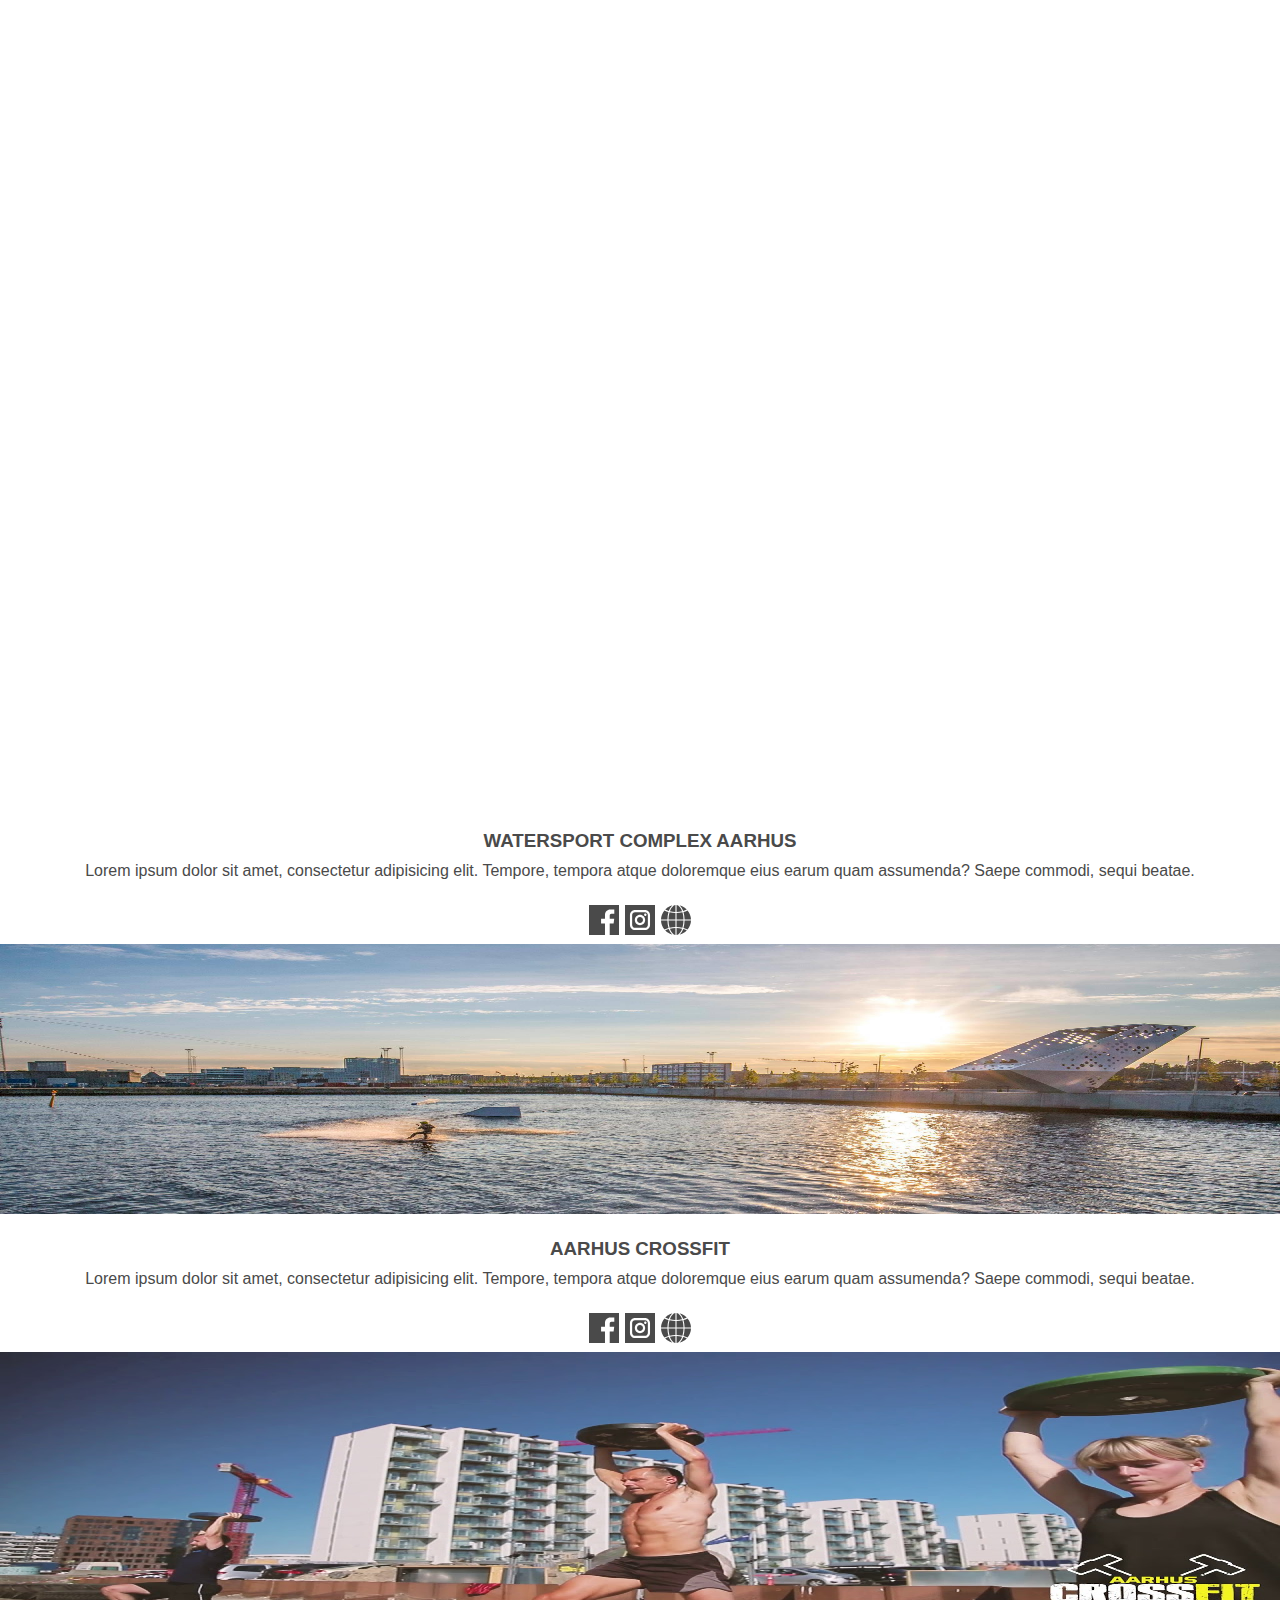
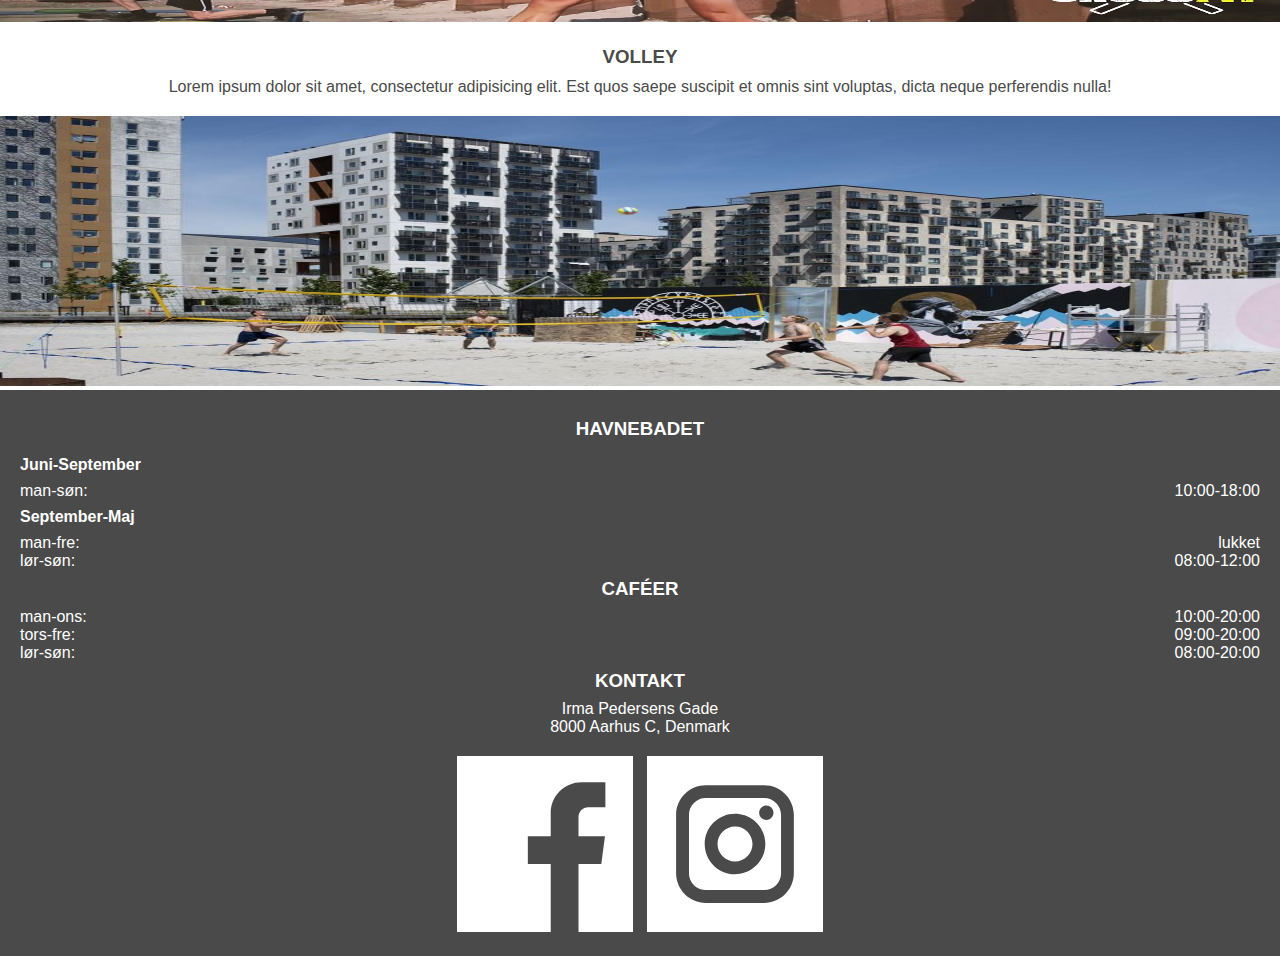
==== aktiviteter.html @ 226cc2ee "Undersider" ====
<!DOCTYPE html>
<html lang="da">
<head>
  <meta charset="UTF-8">
  <meta name="viewport" content="width=device-width, initial-scale=1.0">
  <meta http-equiv="X-UA-Compatible" content="ie=edge">
  <link rel="stylesheet" href="css/style.css">
  <script src="https://ajax.googleapis.com/ajax/libs/jquery/3.4.1/jquery.min.js"></script>
  <title>Document</title>
</head>
<body>
  <header>
    <a href="index.html"><img id="logo" src="images/logowhite.svg" alt="bassin 7 logo"></a>
    <h1 class="headline1">AKTIVITETER</h1>
    <h2 class="headline2">Et samlingssted for hele byen.
    </h2>
  </header>

<section">
  <div class="activities-sections">
    <h3 class="activities-headings">WATERSPORT COMPLEX AARHUS</h3>
    <p class="activities-text">Lorem ipsum dolor sit amet, consectetur adipisicing elit. Tempore, tempora atque doloremque eius earum quam assumenda? Saepe commodi, sequi beatae.</p>
  </div>
  <div class="links-container">
    <a href=""> <img src="images/facebook-grey.svg" alt=""></a>
    <a href=""> <img src="images/instagram-grey.svg" alt=""></a>
    <a href=""> <img src="images/web.svg" alt=""></a>
  </div>
  <img class="images-activities" src="images/watersport.jpg" alt="watersport solnedgang aarhus">
</section>

<section>
  <div class="activities-sections">
    <h3 class="activities-headings">AARHUS CROSSFIT</h3>
    <p class="activities-text">Lorem ipsum dolor sit amet, consectetur adipisicing elit. Tempore, tempora atque doloremque eius earum quam assumenda? Saepe commodi, sequi beatae.</p>
  </div>
  <div class="links-container">
    <a href=""> <img src="images/facebook-grey.svg" alt=""></a>
    <a href=""> <img src="images/instagram-grey.svg" alt=""></a>
    <a href=""> <img src="images/web.svg" alt=""></a>
  </div>
  <img class="images-activities" src="images/crossfit.jpg" alt="watersport solnedgang aarhus">
</section>

<section>
  <div class="activities-sections">
    <h3 class="activities-headings">VOLLEY</h3>
    <p class="activities-text">Lorem ipsum dolor sit amet, consectetur adipisicing elit. Est quos saepe suscipit et omnis sint voluptas, dicta neque perferendis nulla!</p>
  </div>
  <img class="images-activities" src="images/volley.jpg" alt="watersport solnedgang aarhus">
</section>

  <footer>
    <h3>HAVNEBADET</h3>
    <h4>Juni-September</h4>
    <div class="timetable">
      <p>man-søn:</p>
      <p class="time">10:00-18:00</p>
    </div>
    <h4>September-Maj</h4>
    <div class="timetable">
      <p>man-fre:<br>lør-søn:</p>
      <p class="time">lukket<br>08:00-12:00</p>
    </div>
    <h3>CAFÉER</h3>
    <div class="timetable">
      <p>man-ons:<br>tors-fre:<br>lør-søn:</p>
      <p class="time">10:00-20:00<br>09:00-20:00<br>08:00-20:00</p>
    </div>
    <h3>KONTAKT</h3>
    <p>Irma Pedersens Gade <br>
      8000 Aarhus C, Denmark</p>
    <a href="#"><img class="some" src="images/facebook.svg" alt="facebook logo"></a>
    <a href="#"><img class="some" src="images/instagram.svg" alt="facebook logo"></a>


  </footer>
  <script src="main.js"></script>
</body>

</html>
---- css/style.css ----
/*GLOBAL RULES*/

* {
    box-sizing: border-box;
    margin: 0;
    padding: 0;
    font-family: "futura medium", sans-serif;

}
:root {

  /*Colours*/
--turquoise:#00BDB2;
--dark-grey:#4a4a4a;
--light-grey:#F5F4F4;
--white:#FFFFFF;
--brown:#aea495;
}


header {
  background-image: url(../images/mob.png);
  background-size: cover;
  background-position: bottom;
  background-repeat: no-repeat;
  width: 100%;
  height: 90vh;
}

#logo {
  width: 90px;
  padding: 20px;
}

h1, h2, h3 {
  color: var(--dark-grey);
  font-family: 'futura', sans-serif;
}

.headline1 {
  font-size: 45px;
  color: var(--white);
  margin: 120px 0 0 50px;
  -webkit-animation: fadein 3s;
  font-weight: bold;

}
.headline2 {
  font-size: 15px;
  color: var(--white);
  font-style: italic;
  margin-left: 55px;
  font-weight: lighter;
  -webkit-animation: fadein2 6s;
}


.collapsible {
  background-color: #F5F4F4;
  color: #4a4a4a;
  cursor: pointer;
  padding: 18px;
  width: 100%;
  text-align: center;
  outline: none;
  font-size: 15px;
  height: 12.5vh;
  border: 1px solid white;
  font-weight:bolder;
}

.active {
  background-color: #00BDB2;
  color: white;

}

.collapsible:after {
  content: '\002B';
  color: #00BDB2;
  font-weight: bold;
  float: right;
  margin-left: 5px;
}

.active:after {
  content: "\2212";
  color: #FFFFFF;
}

.content {
  padding: 0 18px;
  max-height: 0;
  overflow: hidden;
  transition: max-height 0.5s ease-out;
  background-color: #ffffff;
  color: var(--dark-grey);
}

.collapsible-p {
  margin-top: 20px;
}

.timetable {
width:100%;
  display:flex;
  flex-direction: row;
  justify-content: space-between;
  text-align: left;
}

.h3-timetable {
  padding: 15px;
}

#timetable-bottom {
margin-bottom: 20px;
}

.time {
  text-align:right;
}

.link-box {
  border: 1px solid var(--turquoise);
  padding: 10px 0;
  width: 50%;
  display: block;
  text-align: center;
  margin: 20px auto;
}

.frontpage-links {
text-decoration: none;
font-size: 12px;
color: var(--turquoise);
}

footer {
  text-align: center;
  padding: 20px;
  background-color: var(--dark-grey);
  color: var(--white);
}
footer > h4 {
  text-align: left;
}
footer > h3, h4 {
  padding: 8px 0px 8px 0px;
  color: var(--white);
}
.some {
  width: 15%;
  margin-top: 20px;
  padding: 0 5px;
}

/*STYLING FOR AKTIVITETER.HTML*/

.images-activities {
  width: 100%;
  height: 30vh;
}

.activities-sections {
  margin: 20px 0;
}

.activities-headings {
  text-align: center;
  color: var(--dark-grey);
}

.activities-text {
  color: var(--dark-grey);
  text-align: center;
  margin: 10px 35px;
}

.links-container {
  display: flex;
  width: 100%;
  justify-content: center;
}

.links-container > a img {
  width: 30px;
  margin: 5px 3px;
}

/*STYLING FOR SPISESTEDER.HTML*/

.headline3 {
  font-size: 45px;
  color: var(--white);
  margin: 120px 0 0 40px;
  -webkit-animation: fadein 3s;
  font-weight: bold;

}
.headline4 {
  font-size: 15px;
  color: var(--white);
  font-style: italic;
  margin-left: 45px;
  font-weight: lighter;
  -webkit-animation: fadein2 6s;
}


.flex-container {
  width: 100%;
  display: flex;
  flex-direction: row;
}

.flex-img  {
  width: 50%;
}

.flex-text {
  width: 50%;
  color: var(--dark-grey);
}

.flex-text h3 {
  text-align: center;
  padding-top: 10px;
}

.flex-text p {
  padding: 10px 15px;
}

.img {
  width: 100%;
}

.facebook-links {
  width: 30px;
  margin: 0 auto;
}

/*STYLING FOR HAVNEBAD.HTML*/



@keyframes fadein {
from { opacity: 0; }
to { opacity: 1; }
}

@keyframes fadein2 {
  from { opacity: 0; }
  to { opacity: 1; }
}
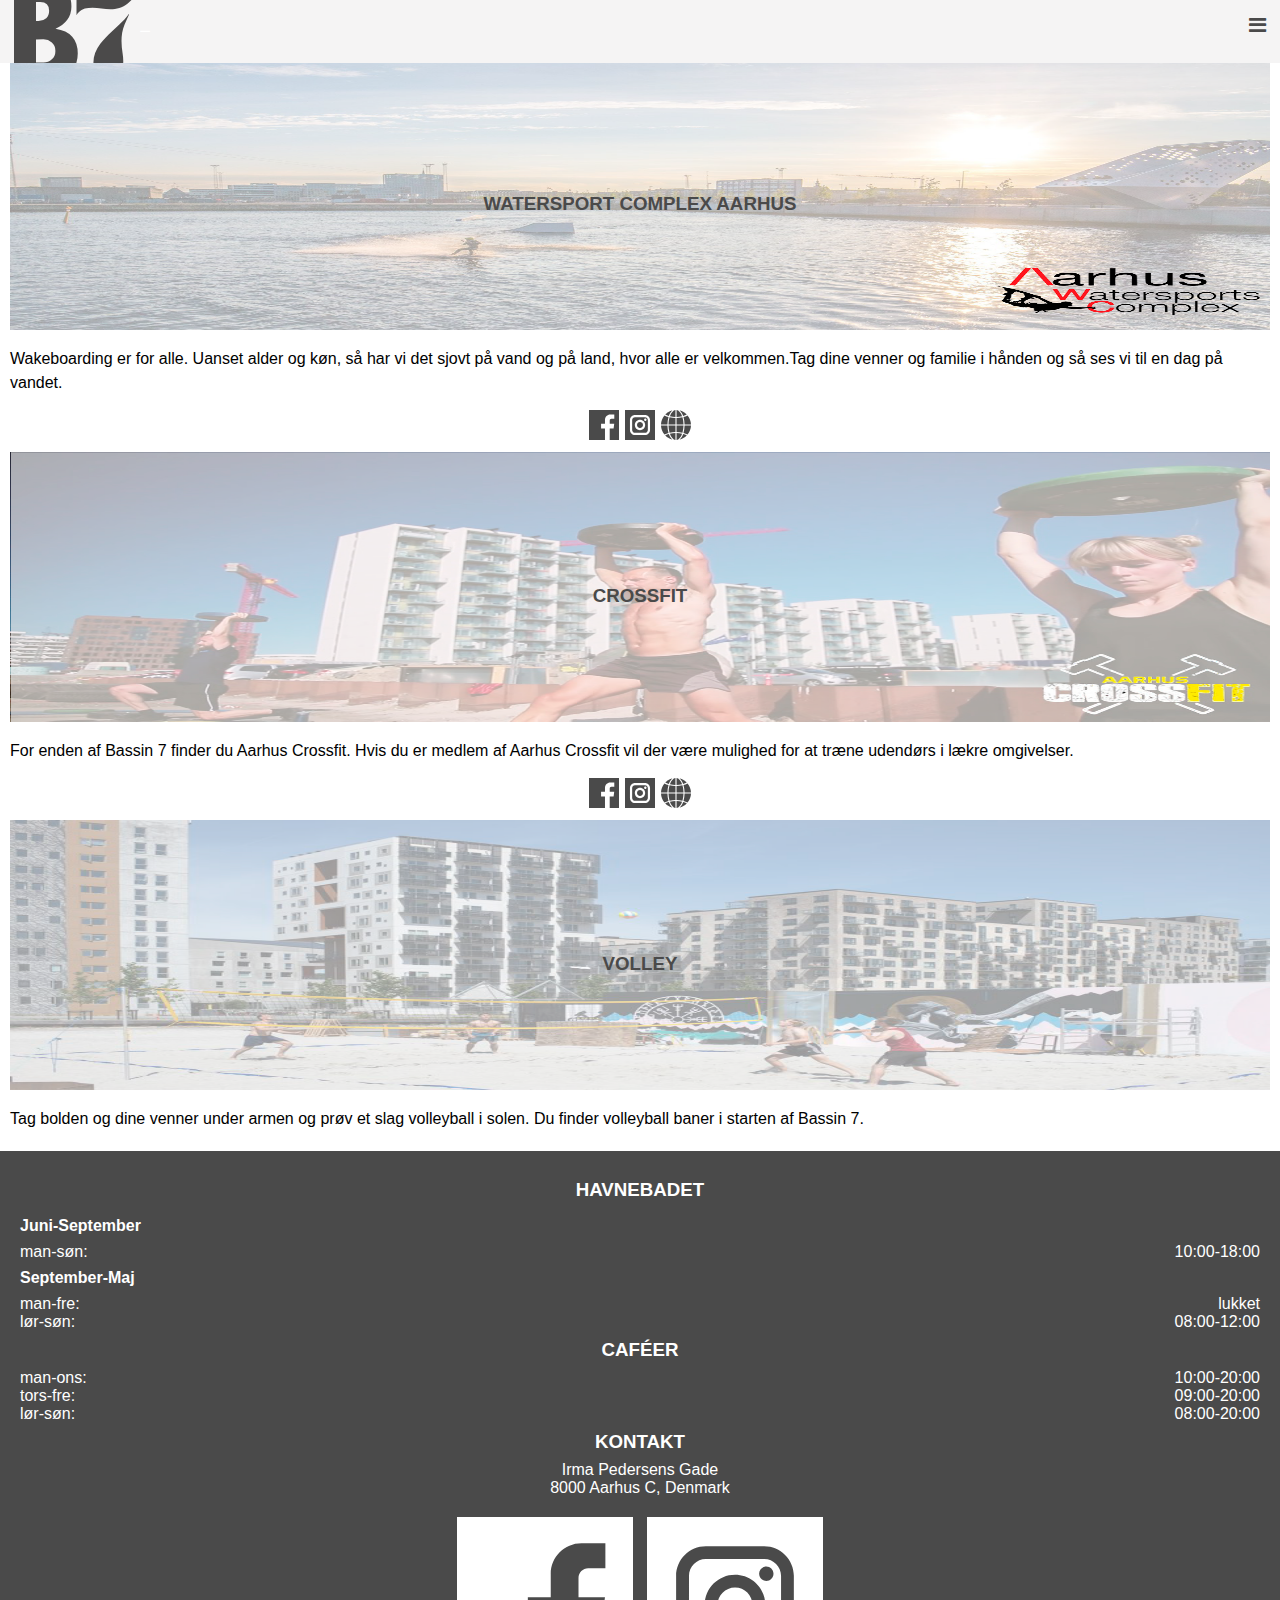
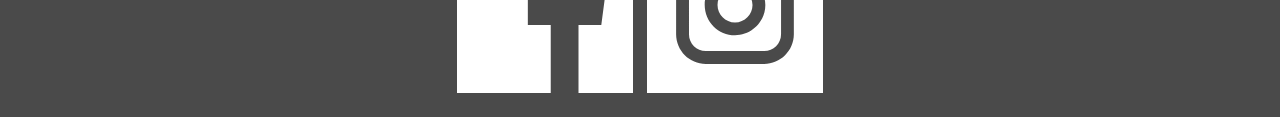
==== commit e85ac4ef: "undersidekode" ====
--- a/aktiviteter.html
+++ b/aktiviteter.html
@@ -1,53 +1,81 @@
 <!DOCTYPE html>
 <html lang="da">
+
 <head>
   <meta charset="UTF-8">
   <meta name="viewport" content="width=device-width, initial-scale=1.0">
   <meta http-equiv="X-UA-Compatible" content="ie=edge">
   <link rel="stylesheet" href="css/style.css">
+  <link rel="stylesheet" href="https://cdnjs.cloudflare.com/ajax/libs/font-awesome/4.7.0/css/font-awesome.min.css">
   <script src="https://ajax.googleapis.com/ajax/libs/jquery/3.4.1/jquery.min.js"></script>
   <title>Document</title>
 </head>
+
 <body>
-  <header>
-    <a href="index.html"><img id="logo" src="images/logowhite.svg" alt="bassin 7 logo"></a>
-    <h1 class="headline1">AKTIVITETER</h1>
-    <h2 class="headline2">Et samlingssted for hele byen.
-    </h2>
+  <header id="undersideheader">
+    <div class="topnav">
+      <a href="index.html" class="active"> <img class="logogrey" src="images/logogrey.svg" alt="Bassin 7 logo grey"></a>
+      <div id="myLinks">
+        <a href="info.html">INFO</a>
+        <a href="havnebad.html">HAVNEBADET</a>
+        <a href="aktiviteter.html">AKTIVITETER</a>
+        <a href="spisesteder.html">SPISESTEDER</a>
+      </div>
+      <a href="javascript:void(0);" class="icon" onclick="myFunction()">
+        <i class="fa fa-bars"></i>
+      </a>
+    </div>
+
   </header>
 
-<section">
-  <div class="activities-sections">
-    <h3 class="activities-headings">WATERSPORT COMPLEX AARHUS</h3>
-    <p class="activities-text">Lorem ipsum dolor sit amet, consectetur adipisicing elit. Tempore, tempora atque doloremque eius earum quam assumenda? Saepe commodi, sequi beatae.</p>
+  <section id="flex-section">
+
+  <div class="flex-container">
+
+    <div class="flex-text">
+      <h3>WATERSPORT COMPLEX AARHUS</h3>
+    </div>
+    <div class="flex-img"> <img class="images-activities" src="images/watersport.png" alt="watersport solnedgang aarhus">
+
+    </div>
   </div>
+  <p class="activites-text">Wakeboarding er for alle. Uanset alder og køn, så har vi det sjovt på vand og på land, hvor alle er velkommen.Tag dine venner og familie i hånden og så ses vi til en dag på vandet.
+  </p>
   <div class="links-container">
     <a href=""> <img src="images/facebook-grey.svg" alt=""></a>
     <a href=""> <img src="images/instagram-grey.svg" alt=""></a>
     <a href=""> <img src="images/web.svg" alt=""></a>
   </div>
-  <img class="images-activities" src="images/watersport.jpg" alt="watersport solnedgang aarhus">
-</section>
 
-<section>
-  <div class="activities-sections">
-    <h3 class="activities-headings">AARHUS CROSSFIT</h3>
-    <p class="activities-text">Lorem ipsum dolor sit amet, consectetur adipisicing elit. Tempore, tempora atque doloremque eius earum quam assumenda? Saepe commodi, sequi beatae.</p>
+  <div class="flex-container">
+
+    <div class="flex-text">
+      <h3>CROSSFIT</h3>
+    </div>
+    <div class="flex-img"> <img class="images-activities" src="images/crossfit.png" alt="aarhus crossfit">
+
+    </div>
   </div>
+  <p class="activites-text">For enden af Bassin 7 finder du Aarhus Crossfit. Hvis du er medlem af Aarhus Crossfit vil der være mulighed for at træne udendørs i lækre omgivelser.
+  </p>
   <div class="links-container">
     <a href=""> <img src="images/facebook-grey.svg" alt=""></a>
     <a href=""> <img src="images/instagram-grey.svg" alt=""></a>
     <a href=""> <img src="images/web.svg" alt=""></a>
   </div>
-  <img class="images-activities" src="images/crossfit.jpg" alt="watersport solnedgang aarhus">
-</section>
 
-<section>
-  <div class="activities-sections">
-    <h3 class="activities-headings">VOLLEY</h3>
-    <p class="activities-text">Lorem ipsum dolor sit amet, consectetur adipisicing elit. Est quos saepe suscipit et omnis sint voluptas, dicta neque perferendis nulla!</p>
+  <div class="flex-container">
+
+    <div class="flex-text">
+      <h3>VOLLEY</h3>
+    </div>
+    <div class="flex-img"> <img class="images-activities" src="images/volley.png" alt="beach volley bassin 7">
+
+    </div>
   </div>
-  <img class="images-activities" src="images/volley.jpg" alt="watersport solnedgang aarhus">
+  <p class="activites-text">Tag bolden og dine venner under armen og prøv et slag volleyball i solen.
+Du finder volleyball baner i starten af Bassin 7.
+  </p>
 </section>
 
   <footer>
--- a/css/style.css
+++ b/css/style.css
@@ -17,8 +17,7 @@
 --brown:#aea495;
 }
 
-
-header {
+#frontpageheader {
   background-image: url(../images/mob.png);
   background-size: cover;
   background-position: bottom;
@@ -32,7 +31,7 @@
   padding: 20px;
 }
 
-h1, h2, h3 {
+h1, h2, h3, h4 {
   color: var(--dark-grey);
   font-family: 'futura', sans-serif;
 }
@@ -86,6 +85,7 @@
 .active:after {
   content: "\2212";
   color: #FFFFFF;
+  z-index: 1;
 }
 
 .content {
@@ -110,7 +110,11 @@
 }
 
 .h3-timetable {
-  padding: 15px;
+  text-align: center;
+}
+
+.content h4 {
+  color: var(--dark-grey);
 }
 
 #timetable-bottom {
@@ -155,26 +159,67 @@
   padding: 0 5px;
 }
 
+/* BURGERMENU TIL UNDERSIDER PÅ MOBIL */
+
+#undersideheader {
+  width: 100%;
+  height: 7vh;
+  background-color: var(--light-grey);
+  position: fixed;
+  top: 0;
+  z-index: 5;
+}
+
+.topnav .active {
+  text-align: left;
+  display: flex;
+  align-items: center;
+  background-color: var(--light-grey);
+
+}
+.logogrey {
+  width: 10%;
+}
+
+.topnav {
+  overflow: hidden;
+  background-color: var(--light-grey);
+  position: sticky;
+  z-index: 3;
+}
+
+.topnav #myLinks {
+  display: none;
+  height: 50vh;
+}
+
+.topnav a {
+  color: var(--dark-grey);
+  padding: 14px;
+  text-decoration: none;
+  font-size: 20px;
+  display: block;
+  text-align: center;
+  height: 7vh;
+  z-index: 6;
+}
+
+.topnav .icon {
+  background-color: var(--light-grey);
+  display: block;
+  color: var(--dark-grey);
+  position: absolute;
+  right: 0;
+  top: 0;
+}
+
+
+
 /*STYLING FOR AKTIVITETER.HTML*/
 
 .images-activities {
   width: 100%;
   height: 30vh;
-}
-
-.activities-sections {
-  margin: 20px 0;
-}
-
-.activities-headings {
-  text-align: center;
-  color: var(--dark-grey);
-}
-
-.activities-text {
-  color: var(--dark-grey);
-  text-align: center;
-  margin: 10px 35px;
 }
 
 .links-container {
@@ -187,8 +232,13 @@
   width: 30px;
   margin: 5px 3px;
 }
+.activites-text {
+  padding: 10px 0px;
+}
 
 /*STYLING FOR SPISESTEDER.HTML*/
+
+
 
 .headline3 {
   font-size: 45px;
@@ -206,21 +256,30 @@
   font-weight: lighter;
   -webkit-animation: fadein2 6s;
 }
-
+#flex-section {
+  margin: 10px;
+  margin-top: 60px;
+  line-height: 1.5em;
+}
 
 .flex-container {
   width: 100%;
-  display: flex;
-  flex-direction: row;
+display: flex;
+  position: relative;
+ text-align: center;
+ align-items: center;
 }
 
 .flex-img  {
-  width: 50%;
+  width: 100%;
+  z-index: 1;
 }
 
 .flex-text {
-  width: 50%;
-  color: var(--dark-grey);
+  width: 100%;
+  color: var(--dark-grey);
+  position: absolute;
+  z-index: 2;
 }
 
 .flex-text h3 {
@@ -234,6 +293,8 @@
 
 .img {
   width: 100%;
+  height: 100%;
+
 }
 
 .facebook-links {
@@ -243,6 +304,39 @@
 
 /*STYLING FOR HAVNEBAD.HTML*/
 
+.info-article {
+  margin: 60px 15px;
+  line-height: 1.5em;
+}
+
+.info-heading {
+  color: var(--dark-grey);
+  padding: 7px 0px;
+}
+.info-list {
+  padding-left: 15px;
+}
+
+table {
+  border-collapse: collapse;
+  width: 100%;
+  margin: 5px 0px;
+}
+
+td, th {
+  border: 1px solid var(--turquoise);
+  text-align: left;
+  padding: 8px;
+}
+
+th {
+  background-color: var(--turquoise);
+  color: var(--white);
+
+}
+
+
+
 
 
 @keyframes fadein {
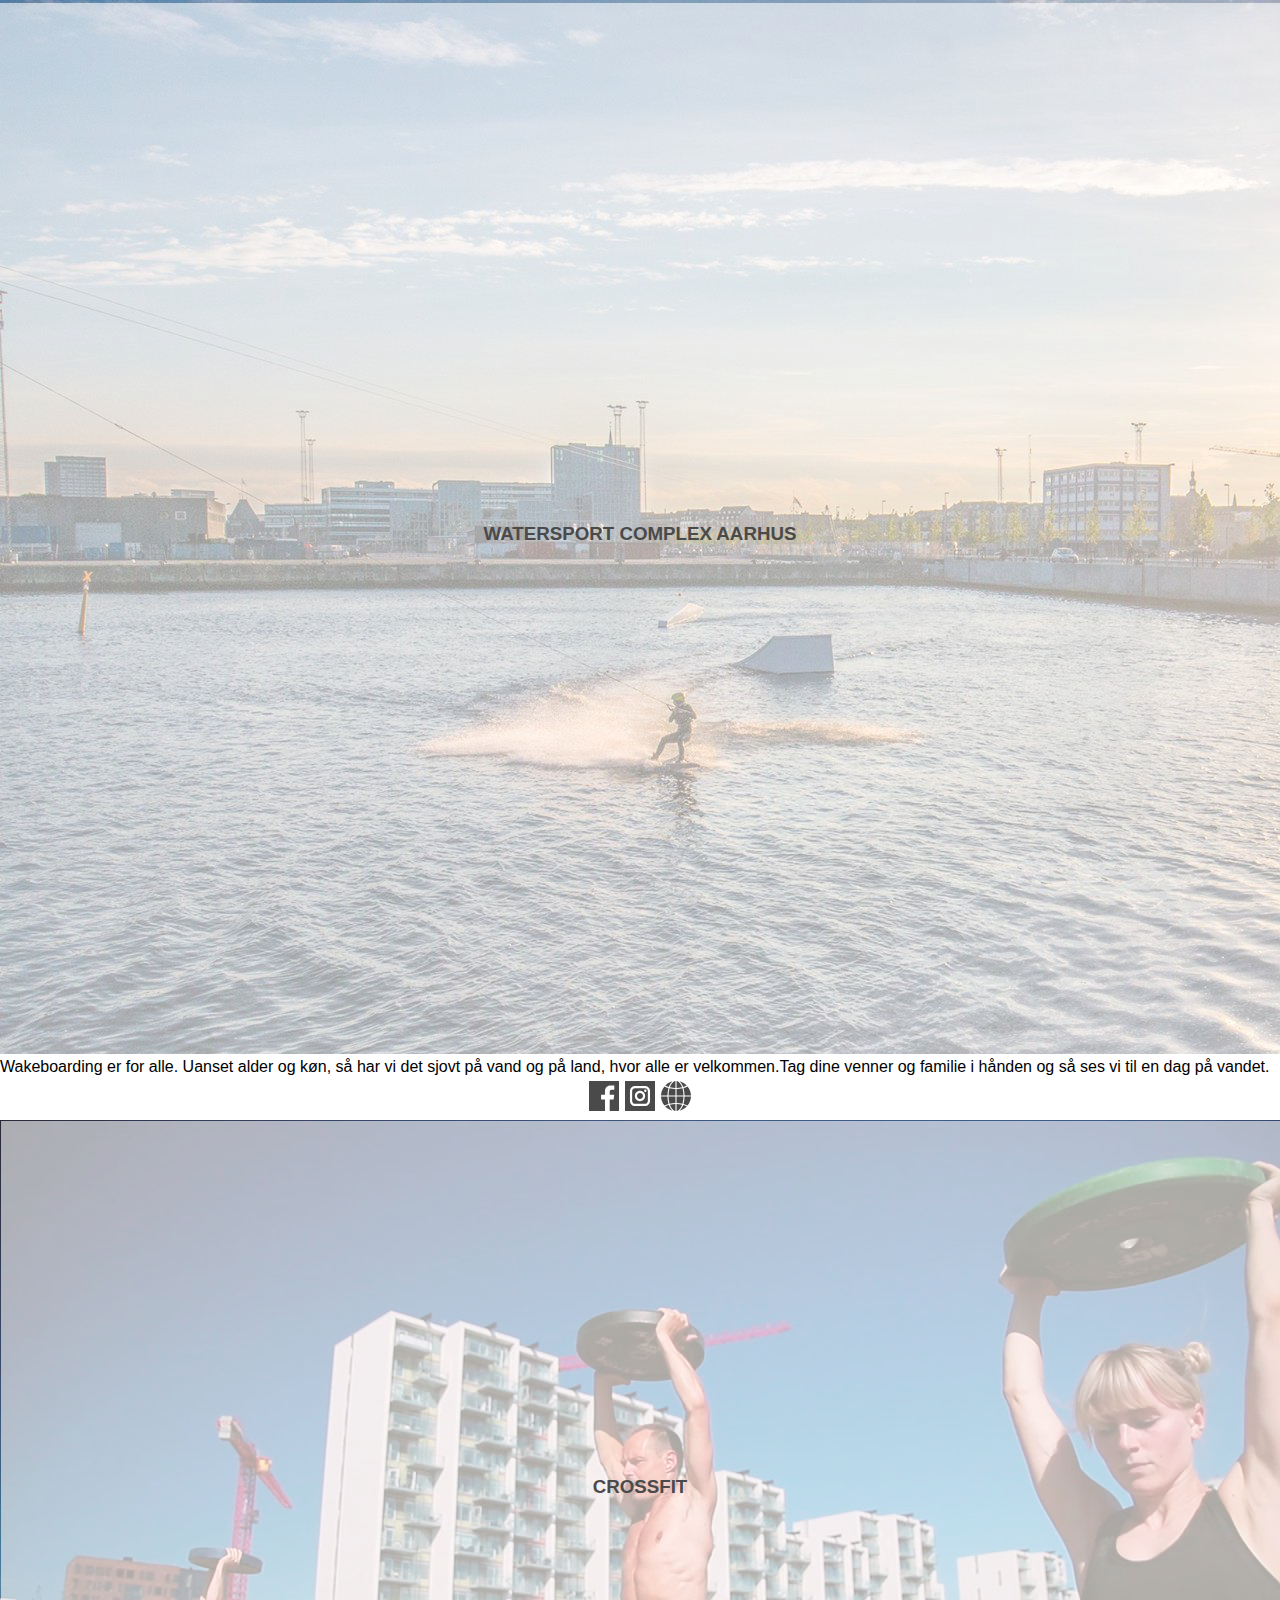
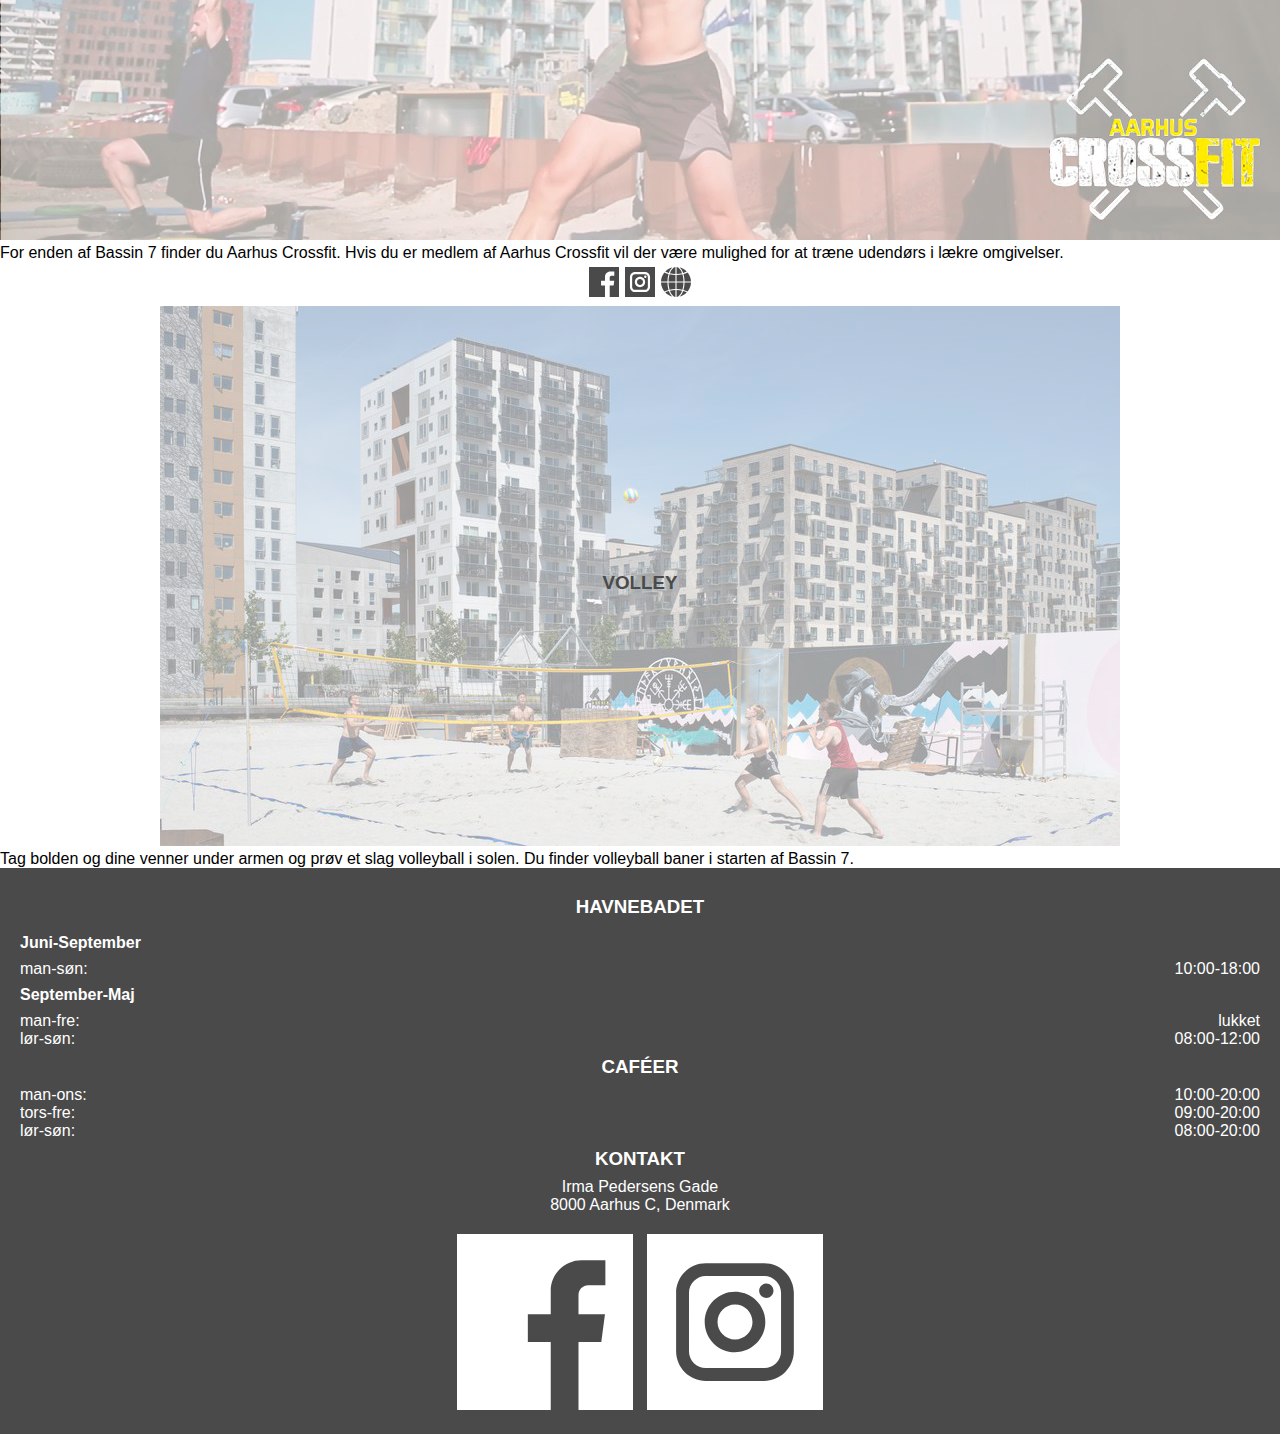
==== commit 57b0dfed: "collapsiblesider færdig" ====
--- a/aktiviteter.html
+++ b/aktiviteter.html
@@ -6,27 +6,12 @@
   <meta name="viewport" content="width=device-width, initial-scale=1.0">
   <meta http-equiv="X-UA-Compatible" content="ie=edge">
   <link rel="stylesheet" href="css/style.css">
-  <link rel="stylesheet" href="https://cdnjs.cloudflare.com/ajax/libs/font-awesome/4.7.0/css/font-awesome.min.css">
   <script src="https://ajax.googleapis.com/ajax/libs/jquery/3.4.1/jquery.min.js"></script>
   <title>Document</title>
 </head>
 
 <body>
-  <header id="undersideheader">
-    <div class="topnav">
-      <a href="index.html" class="active"> <img class="logogrey" src="images/logogrey.svg" alt="Bassin 7 logo grey"></a>
-      <div id="myLinks">
-        <a href="info.html">INFO</a>
-        <a href="havnebad.html">HAVNEBADET</a>
-        <a href="aktiviteter.html">AKTIVITETER</a>
-        <a href="spisesteder.html">SPISESTEDER</a>
-      </div>
-      <a href="javascript:void(0);" class="icon" onclick="myFunction()">
-        <i class="fa fa-bars"></i>
-      </a>
-    </div>
 
-  </header>
 
   <section id="flex-section">
 
--- a/css/style.css
+++ b/css/style.css
@@ -17,6 +17,8 @@
 --brown:#aea495;
 }
 
+/* STYLING TIL INDEX-SIDE (MOBIL) */
+
 #frontpageheader {
   background-image: url(../images/mob.png);
   background-size: cover;
@@ -53,6 +55,7 @@
   -webkit-animation: fadein2 6s;
 }
 
+/* COLLAPSIBLE MENU (MOBIL) */
 
 .collapsible {
   background-color: #F5F4F4;
@@ -66,12 +69,6 @@
   height: 12.5vh;
   border: 1px solid white;
   font-weight:bolder;
-}
-
-.active {
-  background-color: #00BDB2;
-  color: white;
-
 }
 
 .collapsible:after {
@@ -81,6 +78,10 @@
   float: right;
   margin-left: 5px;
 }
+.active {
+  background-color: #00BDB2;
+  color: white;
+}
 
 .active:after {
   content: "\2212";
@@ -96,11 +97,11 @@
   background-color: #ffffff;
   color: var(--dark-grey);
 }
-
-.collapsible-p {
-  margin-top: 20px;
-}
-
+.content h4 {
+  color: var(--dark-grey);
+}
+
+/* STYLING AF "ÅBNINGSTIDER" I COLLAPSIBLE */
 .timetable {
 width:100%;
   display:flex;
@@ -113,10 +114,6 @@
   text-align: center;
 }
 
-.content h4 {
-  color: var(--dark-grey);
-}
-
 #timetable-bottom {
 margin-bottom: 20px;
 }
@@ -125,20 +122,100 @@
   text-align:right;
 }
 
-.link-box {
+
+/* STYLING AF BILLEDER I "AKTIVITETER" OG "SPISESTEDER" I COLLAPSIBLE */
+
+.content-images {
+  width: 100%;
+  height: 30vh;
+}
+
+/* STYLING AF CONTENT I "AKTIVITETER" OG "SPISESTEDER" I COLLAPSIBLE */
+
+.content-section {
+  margin: 20px 0px;
+  line-height: 1.5em;
+}
+
+.flex-container {
+  width: 100%;
+display: flex;
+  position: relative;
+ text-align: center;
+ align-items: center;
+}
+
+.flex-img  {
+  width: 100%;
+  z-index: 1;
+}
+
+.flex-text {
+  width: 100%;
+  color: var(--dark-grey);
+  position: absolute;
+  z-index: 2;
+}
+
+.flex-text h3 {
+  text-align: center;
+  padding-top: 10px;
+}
+
+.flex-text p {
+  padding: 10px 15px;
+}
+
+/* STYLING AF LINKS I "AKTIVITETER" I COLLAPSIBLE */
+
+.links-container {
+  display: flex;
+  width: 100%;
+  justify-content: center;
+}
+
+.links-container > a img {
+  width: 30px;
+  margin: 5px 3px;
+}
+
+/* STYLING AF LINKS I "SPISESTEDER" I COLLAPSIBLE */
+
+.facebook-links {
+  width: 30px;
+  margin: 0 auto;
+}
+
+/* STYLING AF "HAVNEBAD" OG "INFO" I COLLAPSIBLE */
+
+.info-heading {
+  color: var(--dark-grey);
+  padding: 7px 0px;
+}
+.info-list {
+  padding-left: 15px;
+}
+
+/* STYLING AF TABEL I "HAVNEBAD" I COLLAPSIBLE*/
+table {
+  border-collapse: collapse;
+  width: 100%;
+  margin: 5px 0px;
+}
+
+td, th {
   border: 1px solid var(--turquoise);
-  padding: 10px 0;
-  width: 50%;
-  display: block;
-  text-align: center;
-  margin: 20px auto;
-}
-
-.frontpage-links {
-text-decoration: none;
-font-size: 12px;
-color: var(--turquoise);
-}
+  text-align: left;
+  padding: 8px;
+}
+
+th {
+  background-color: var(--turquoise);
+  color: var(--white);
+}
+
+
+/* STYLING AF FOOTER */
 
 footer {
   text-align: center;
@@ -159,185 +236,7 @@
   padding: 0 5px;
 }
 
-/* BURGERMENU TIL UNDERSIDER PÅ MOBIL */
-
-#undersideheader {
-  width: 100%;
-  height: 7vh;
-  background-color: var(--light-grey);
-  position: fixed;
-  top: 0;
-  z-index: 5;
-}
-
-.topnav .active {
-  text-align: left;
-  display: flex;
-  align-items: center;
-  background-color: var(--light-grey);
-
-}
-.logogrey {
-  width: 10%;
-}
-
-.topnav {
-  overflow: hidden;
-  background-color: var(--light-grey);
-  position: sticky;
-  z-index: 3;
-}
-
-.topnav #myLinks {
-  display: none;
-  height: 50vh;
-}
-
-.topnav a {
-  color: var(--dark-grey);
-  padding: 14px;
-  text-decoration: none;
-  font-size: 20px;
-  display: block;
-  text-align: center;
-  height: 7vh;
-  z-index: 6;
-}
-
-.topnav .icon {
-  background-color: var(--light-grey);
-  display: block;
-  color: var(--dark-grey);
-  position: absolute;
-  right: 0;
-  top: 0;
-}
-
-
-
-/*STYLING FOR AKTIVITETER.HTML*/
-
-.images-activities {
-  width: 100%;
-  height: 30vh;
-}
-
-.links-container {
-  display: flex;
-  width: 100%;
-  justify-content: center;
-}
-
-.links-container > a img {
-  width: 30px;
-  margin: 5px 3px;
-}
-.activites-text {
-  padding: 10px 0px;
-}
-
-/*STYLING FOR SPISESTEDER.HTML*/
-
-
-
-.headline3 {
-  font-size: 45px;
-  color: var(--white);
-  margin: 120px 0 0 40px;
-  -webkit-animation: fadein 3s;
-  font-weight: bold;
-
-}
-.headline4 {
-  font-size: 15px;
-  color: var(--white);
-  font-style: italic;
-  margin-left: 45px;
-  font-weight: lighter;
-  -webkit-animation: fadein2 6s;
-}
-#flex-section {
-  margin: 10px;
-  margin-top: 60px;
-  line-height: 1.5em;
-}
-
-.flex-container {
-  width: 100%;
-display: flex;
-  position: relative;
- text-align: center;
- align-items: center;
-}
-
-.flex-img  {
-  width: 100%;
-  z-index: 1;
-}
-
-.flex-text {
-  width: 100%;
-  color: var(--dark-grey);
-  position: absolute;
-  z-index: 2;
-}
-
-.flex-text h3 {
-  text-align: center;
-  padding-top: 10px;
-}
-
-.flex-text p {
-  padding: 10px 15px;
-}
-
-.img {
-  width: 100%;
-  height: 100%;
-
-}
-
-.facebook-links {
-  width: 30px;
-  margin: 0 auto;
-}
-
-/*STYLING FOR HAVNEBAD.HTML*/
-
-.info-article {
-  margin: 60px 15px;
-  line-height: 1.5em;
-}
-
-.info-heading {
-  color: var(--dark-grey);
-  padding: 7px 0px;
-}
-.info-list {
-  padding-left: 15px;
-}
-
-table {
-  border-collapse: collapse;
-  width: 100%;
-  margin: 5px 0px;
-}
-
-td, th {
-  border: 1px solid var(--turquoise);
-  text-align: left;
-  padding: 8px;
-}
-
-th {
-  background-color: var(--turquoise);
-  color: var(--white);
-
-}
-
-
-
-
+/* KEYFRAMES */
 
 @keyframes fadein {
 from { opacity: 0; }
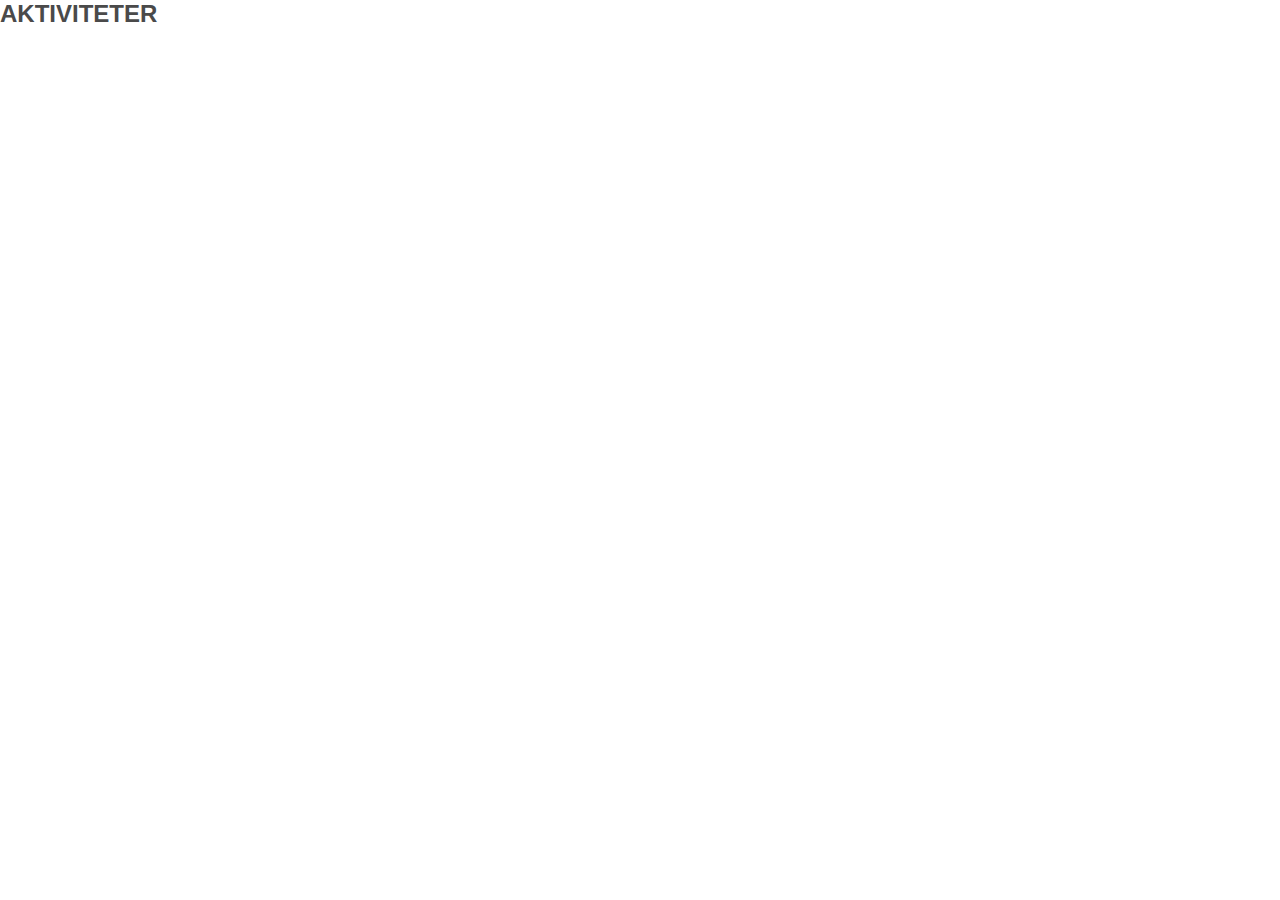
==== commit c3c5247d: "aktiviteter forside web" ====
--- a/aktiviteter.html
+++ b/aktiviteter.html
@@ -12,82 +12,59 @@
 
 <body>
 
+  <h2>AKTIVITETER</h2>
+  <div class="content">
+    <section class="content-section">
+      <div class="flex-container">
+        <div class="flex-text">
+          <h3>WATERSPORT COMPLEX AARHUS</h3>
+        </div>
+        <div class="flex-img"> <img class="content-images" src="images/watersport.png" alt="watersport solnedgang aarhus">
+        </div>
+      </div>
+      <p class="activites-text">Wakeboarding er for alle. Uanset alder og køn, så har vi det sjovt på vand og på land, hvor alle er velkommen.Tag dine venner og familie i hånden og så ses vi til en dag på vandet.
+      </p>
+      <div class="links-container">
+        <a href=""> <img src="images/facebook-grey.svg" alt=""></a>
+        <a href=""> <img src="images/instagram-grey.svg" alt=""></a>
+        <a href=""> <img src="images/web.svg" alt=""></a>
+      </div>
 
-  <section id="flex-section">
+      <div class="flex-container">
 
-  <div class="flex-container">
+        <div class="flex-text">
+          <h3>CROSSFIT</h3>
+        </div>
+        <div class="flex-img"> <img class="content-images" src="images/crossfit.png" alt="aarhus crossfit">
 
-    <div class="flex-text">
-      <h3>WATERSPORT COMPLEX AARHUS</h3>
-    </div>
-    <div class="flex-img"> <img class="images-activities" src="images/watersport.png" alt="watersport solnedgang aarhus">
+        </div>
+      </div>
+      <p class="activites-text">For enden af Bassin 7 finder du Aarhus Crossfit. Hvis du er medlem af Aarhus Crossfit vil der være mulighed for at træne udendørs i lækre omgivelser.
+      </p>
+      <div class="links-container">
+        <a href=""> <img src="images/facebook-grey.svg" alt=""></a>
+        <a href=""> <img src="images/instagram-grey.svg" alt=""></a>
+        <a href=""> <img src="images/web.svg" alt=""></a>
+      </div>
 
-    </div>
-  </div>
-  <p class="activites-text">Wakeboarding er for alle. Uanset alder og køn, så har vi det sjovt på vand og på land, hvor alle er velkommen.Tag dine venner og familie i hånden og så ses vi til en dag på vandet.
-  </p>
-  <div class="links-container">
-    <a href=""> <img src="images/facebook-grey.svg" alt=""></a>
-    <a href=""> <img src="images/instagram-grey.svg" alt=""></a>
-    <a href=""> <img src="images/web.svg" alt=""></a>
+      <div class="flex-container">
+
+        <div class="flex-text">
+          <h3>VOLLEY</h3>
+        </div>
+        <div class="flex-img"> <img class="content-images" src="images/volley.png" alt="beach volley bassin 7">
+
+        </div>
+      </div>
+      <p class="activites-text">Tag bolden og dine venner under armen og prøv et slag volleyball i solen.
+        Du finder volleyball baner i starten af Bassin 7.
+      </p>
+    </section>
   </div>
 
-  <div class="flex-container">
-
-    <div class="flex-text">
-      <h3>CROSSFIT</h3>
-    </div>
-    <div class="flex-img"> <img class="images-activities" src="images/crossfit.png" alt="aarhus crossfit">
-
-    </div>
-  </div>
-  <p class="activites-text">For enden af Bassin 7 finder du Aarhus Crossfit. Hvis du er medlem af Aarhus Crossfit vil der være mulighed for at træne udendørs i lækre omgivelser.
-  </p>
-  <div class="links-container">
-    <a href=""> <img src="images/facebook-grey.svg" alt=""></a>
-    <a href=""> <img src="images/instagram-grey.svg" alt=""></a>
-    <a href=""> <img src="images/web.svg" alt=""></a>
-  </div>
-
-  <div class="flex-container">
-
-    <div class="flex-text">
-      <h3>VOLLEY</h3>
-    </div>
-    <div class="flex-img"> <img class="images-activities" src="images/volley.png" alt="beach volley bassin 7">
-
-    </div>
-  </div>
-  <p class="activites-text">Tag bolden og dine venner under armen og prøv et slag volleyball i solen.
-Du finder volleyball baner i starten af Bassin 7.
-  </p>
-</section>
-
-  <footer>
-    <h3>HAVNEBADET</h3>
-    <h4>Juni-September</h4>
-    <div class="timetable">
-      <p>man-søn:</p>
-      <p class="time">10:00-18:00</p>
-    </div>
-    <h4>September-Maj</h4>
-    <div class="timetable">
-      <p>man-fre:<br>lør-søn:</p>
-      <p class="time">lukket<br>08:00-12:00</p>
-    </div>
-    <h3>CAFÉER</h3>
-    <div class="timetable">
-      <p>man-ons:<br>tors-fre:<br>lør-søn:</p>
-      <p class="time">10:00-20:00<br>09:00-20:00<br>08:00-20:00</p>
-    </div>
-    <h3>KONTAKT</h3>
-    <p>Irma Pedersens Gade <br>
-      8000 Aarhus C, Denmark</p>
-    <a href="#"><img class="some" src="images/facebook.svg" alt="facebook logo"></a>
-    <a href="#"><img class="some" src="images/instagram.svg" alt="facebook logo"></a>
 
 
-  </footer>
+
   <script src="main.js"></script>
 </body>
 
--- a/css/style.css
+++ b/css/style.css
@@ -28,10 +28,20 @@
   height: 90vh;
 }
 
-#logo {
+.ul-nav {
+  display: none;
+}
+
+#logo-white {
   width: 90px;
   padding: 20px;
-}
+  display: block;
+}
+
+#logo-grey {
+display: none;
+}
+
 
 h1, h2, h3, h4 {
   color: var(--dark-grey);
@@ -41,7 +51,7 @@
 .headline1 {
   font-size: 45px;
   color: var(--white);
-  margin: 120px 0 0 50px;
+  padding: 120px 0 0 50px;
   -webkit-animation: fadein 3s;
   font-weight: bold;
 
@@ -108,6 +118,7 @@
   flex-direction: row;
   justify-content: space-between;
   text-align: left;
+
 }
 
 .h3-timetable {
@@ -187,8 +198,11 @@
 }
 
 /* STYLING AF "HAVNEBAD" OG "INFO" I COLLAPSIBLE */
-
-.info-heading {
+.info-heading1 {
+  display: none;
+}
+
+.info-heading2 {
   color: var(--dark-grey);
   padding: 7px 0px;
 }
@@ -219,23 +233,71 @@
 
 footer {
   text-align: center;
-  padding: 20px;
+  padding: 0px 20px 20px 20px;
   background-color: var(--dark-grey);
   color: var(--white);
+  line-height: 1.5em;
+
 }
 footer > h4 {
   text-align: left;
 }
-footer > h3, h4 {
-  padding: 8px 0px 8px 0px;
-  color: var(--white);
+
+.havnebadfooter {
+  padding: 0px 75px;
+}
+.cafefooter {
+  padding: 0px 75px;
+
+}
+
+.havnebadfooter > h3 {
+  padding: 40px 0px 15px 0px;
+  color: var(--white);
+}
+
+.havnebadfooter > h4 {
+  padding: 15px 0px 10px 0px;
+  color: var(--white);
+}
+.cafefooter > h3 {
+  padding: 40px 0px 15px 0px;
+  color: var(--white);
+}
+.cafefooter > h4 {
+  padding: 15px 0px 10px 0px;
+  color: var(--white);
+}
+
+
+.kontakt > h3 {
+  padding: 40px 0px 15px 0px;
+  color: var(--white);
+}
+.timetable {
+  padding-bottom: 20px;
 }
 .some {
   width: 15%;
   margin-top: 20px;
   padding: 0 5px;
 }
-
+.somecontainer1 {
+  display: none;
+}
+
+
+/* STYLING AF FORSIDE (WEB + TABLET) */
+
+.promenade {
+  display: none;
+}
+.webcontainer1 {
+  display: none;
+}
+.frontpageweb {
+  display: none;
+}
 /* KEYFRAMES */
 
 @keyframes fadein {
@@ -247,3 +309,270 @@
   from { opacity: 0; }
   to { opacity: 1; }
 }
+
+
+/* MEDIA QUERRIES FOR TABLET */
+@media screen and (min-width: 600px) {
+  #frontpageheader {
+    background-image: url(../images/mob.png);
+    background-size: cover;
+    background-position: bottom;
+    background-repeat: no-repeat;
+    width: 100%;
+    height: 90vh;
+  }
+  .frontpageweb {
+    display: block;
+  }
+
+#navbar-web {
+position: fixed;
+width: 100%;
+display: flex;
+flex-direction: row;
+justify-content: space-between;
+top:0;
+align-items: center;
+height: 8vh;
+
+}
+
+.ul-nav {
+display:flex;
+list-style-type: none;
+overflow: hidden;
+text-align: center;
+}
+
+.li-nav a {
+display: block;
+  padding: 20px;
+  text-decoration: none;
+  color: var(--white);
+  font-weight: bold;
+  position: relative;
+  text-align: center;
+}
+
+ a:before {
+  content: "";
+  position: absolute;
+  width: 85%;
+  height: 3px;
+  bottom: 10px;
+  left:5px;
+  background-color: var(--turquoise);
+  visibility: hidden;
+  -webkit-transform: scaleX(0);
+  transform: scaleX(0);
+  -webkit-transition: 0.3s ease-in-out 0s;
+  transition: 0.3s  ease-in-out 0s;
+}
+
+ a:hover:before {
+  visibility: visible;
+  -webkit-transform: scaleX(1);
+  transform: scaleX(1);
+}
+
+
+.nav-colored {
+  background-color: var(--light-grey);
+  transition: 0.5s;
+  z-index: 2;
+
+}
+.nav-colored .li-nav a {
+  color: var(--dark-grey);
+
+}
+#logo-white {
+  padding: 25px;
+}
+
+.nav-colored #logo-white {
+  display: none;
+}
+
+.nav-colored #logo-grey {
+  display: block;
+  width: 90px;
+  padding: 25px;
+  float: left;
+}
+
+
+
+/* STYLING AF TABLET-FORSIDE */
+.collapsible {
+  display: none;
+}
+
+.webcontainer1 {
+  width: 100%;
+  display: flex;
+align-items: center;
+padding: 20px;
+height: 32%;
+}
+
+.webcontainer1-img {
+  display: block;
+  width: 60%;
+}
+.content-section1 {
+  width: 60%;
+  height: 250px;
+  background-color: white;
+  position: absolute;
+  right: 0;
+  display: flex;
+  flex-direction: column;
+  justify-content: space-evenly;
+  padding: 20px;
+}
+
+.webcontainer-headline {
+  width: 100%;
+}
+.aabningswrapper {
+  display: flex;
+}
+
+.aabningstiderhavnebad {
+width: 50%;
+padding: 10px;
+}
+.aabningstidercafe {
+  width: 50%;
+  padding: 10px;
+
+}
+.webcontainer1 > .aabningstiderhavnebad {
+  width: 50%;
+  color: var(--dark-grey);
+}
+.webcontainer1 > .aabningstiderhavnebad > h3 {
+  color: var(--dark-grey);
+}
+.webcontainer1 > .aabningstiderhavnebad > h4 {
+  color: var(--dark-grey);
+}
+
+.webcontainer1 > .aabningstidercafe {
+  width: 50%;
+}
+.webcontainer1 > .aabningstidercafe > h3 {
+  color: var(--dark-grey);
+}
+
+.webcontainer2 {
+  width: 100%;
+  display: flex;
+  flex-direction: column;
+align-items: center;
+padding: 20px;
+}
+.webcontainer2-h2 {
+  width: 100%;
+  text-align: center;
+}
+
+.webcontainer2-content {
+  width: 100%;
+  display: flex;
+  flex-direction: row;
+}
+.content-images {
+  height: 100%;
+}
+
+.webcontainer2-section {
+  display: flex;
+  flex-direction: column;
+  width: 33%;
+  padding: 10px;
+}
+
+
+
+/* STYLING AF FOOTER (TABLET) */
+
+footer {
+  display: flex;
+  flex-direction: row;
+  justify-content: space-between;
+padding: 20px 40px;
+
+}
+
+.havnebadfooter {
+  width: 25%;
+  text-align: left;
+  padding: 0px;
+
+
+}
+.cafefooter {
+  width: 25%;
+  text-align: left;
+  padding: 0px;
+}
+
+.kontakt {
+  width: 25%;
+  text-align: left;
+  padding: 0px;
+}
+
+.timetable {
+  width: 100%;
+}
+.time {
+  width: 50%;
+}
+.day {
+  width: 50%;
+}
+.somecontainer1 {
+  display: block;
+  width: 100%;
+  text-align: left;
+}
+.somecontainer1 > h3 {
+  padding: 40px 0px 15px 0px;
+  color: var(--white);
+}
+
+.somecontainer2 {
+  display: none;
+}
+.some {
+  width: 20%;
+  margin-top: 10px;
+}
+
+}
+
+/* MEDIA QUERRIES FOR WEB */
+
+@media screen and (min-width: 900px) {
+
+  #frontpageheader {
+  background-image: url(../images/background-web.jpg);
+    background-size: cover;
+    background-position: top;
+    background-repeat: no-repeat;
+    width: 100%;
+    height: 100vh;
+    top:0;
+  }
+
+  footer {
+    padding: 20px 60px;
+    justify-content: space-evenly;
+  }
+  .timetable {
+    width: 70%;
+  }
+}
